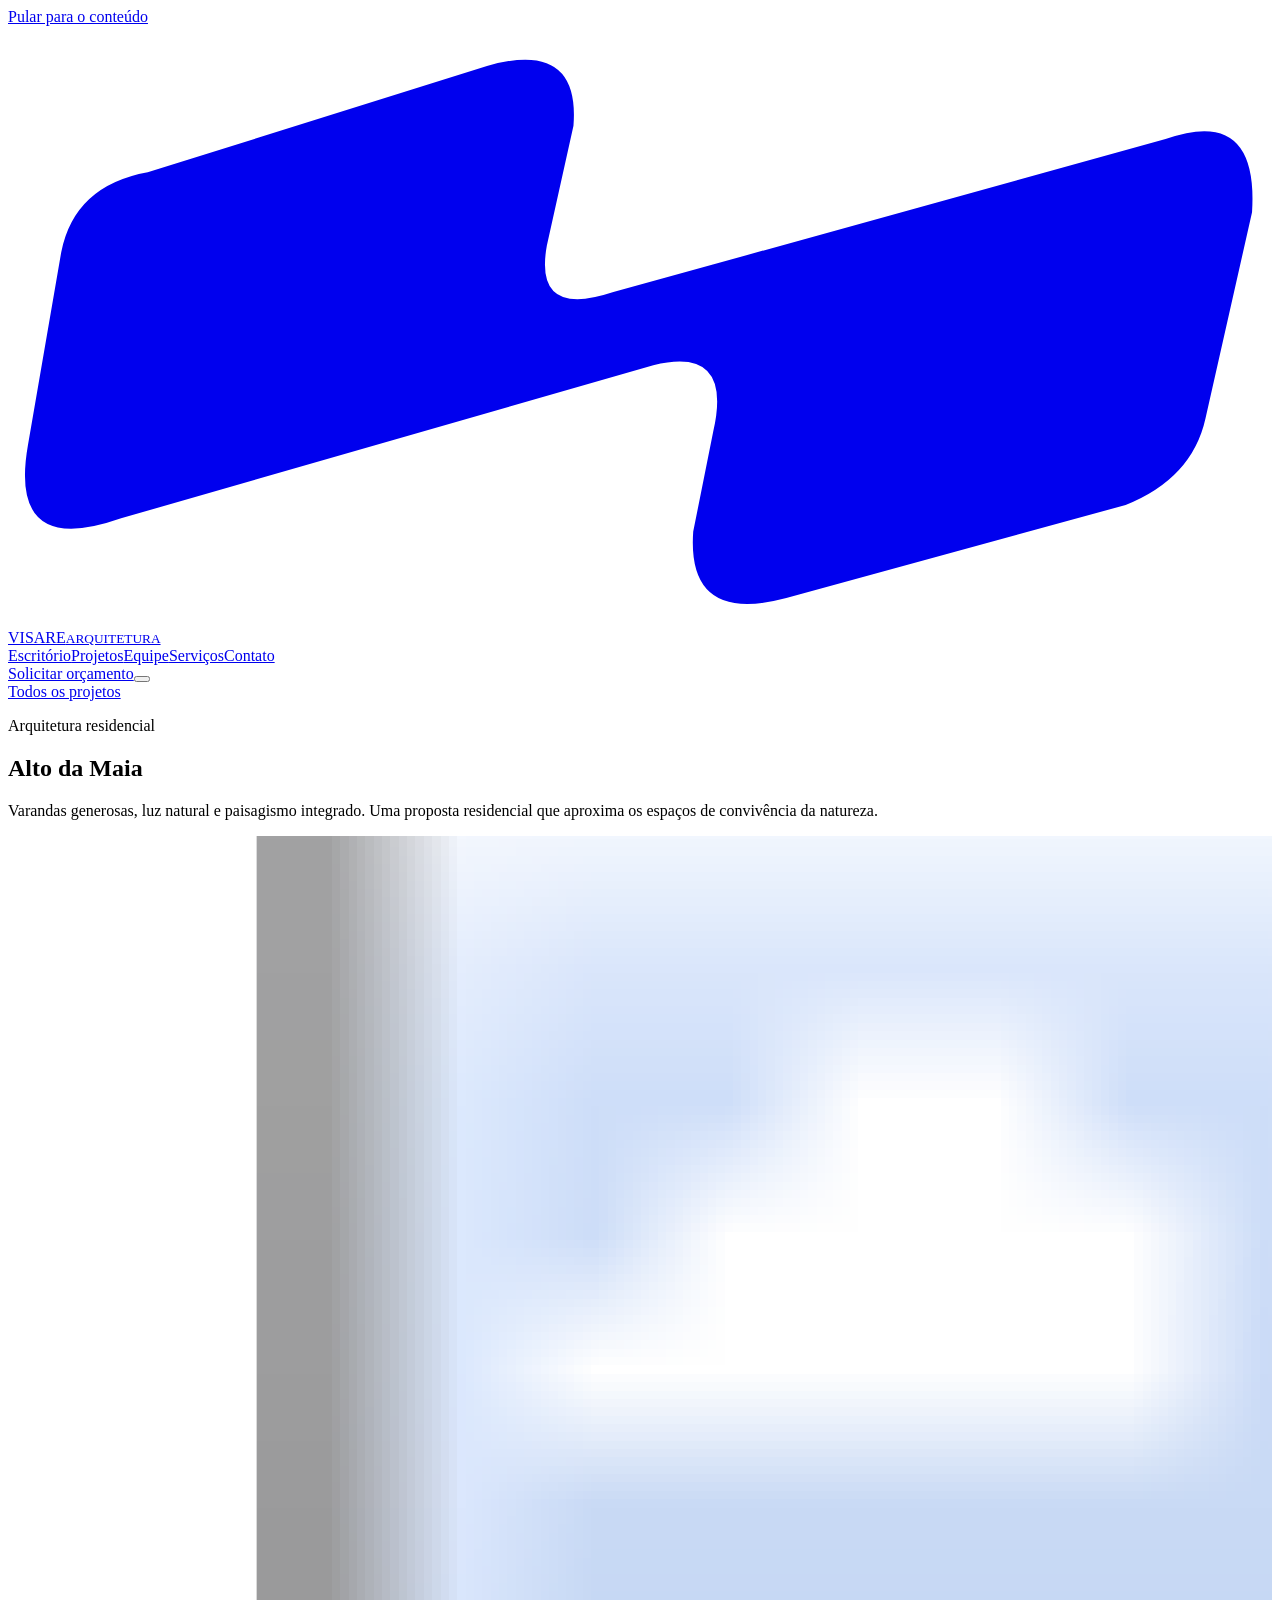
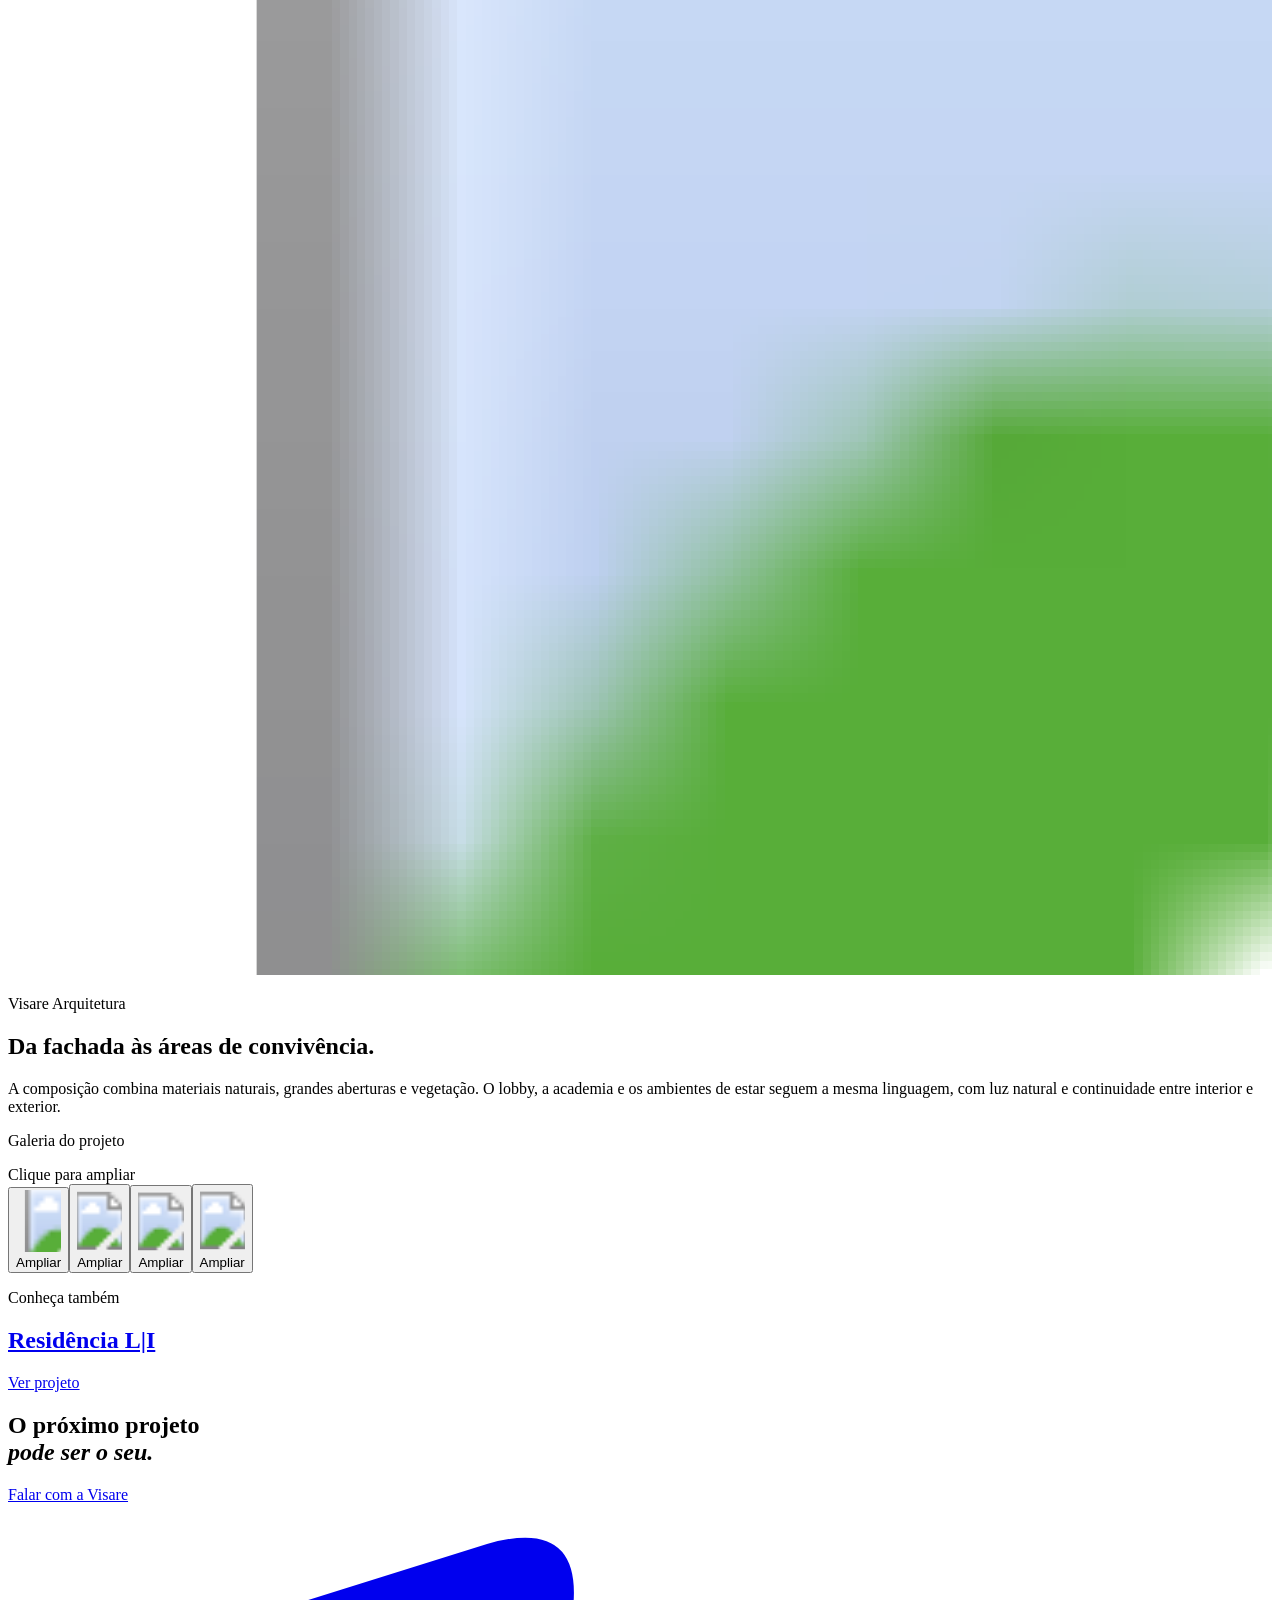
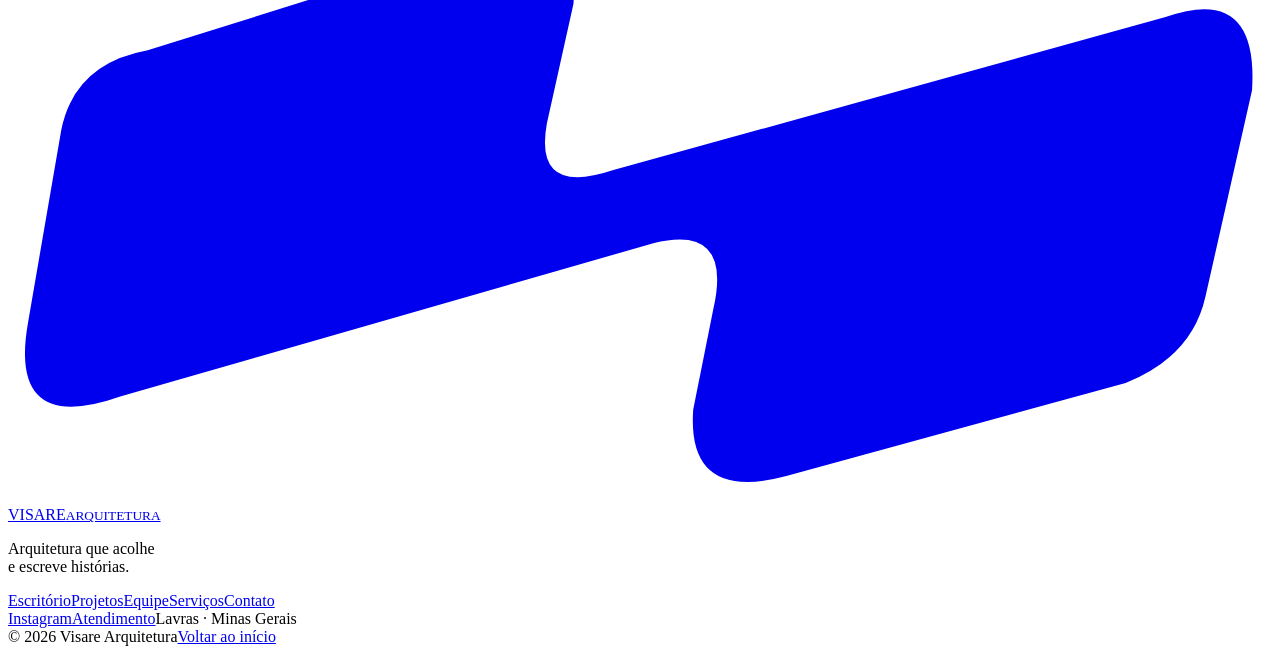
==== projetos/alto-da-maia/index.html @ ba043545 "Reformula site para Visare Arquitetura" ====
<!doctype html><html lang="pt-BR"><head><meta charset="utf-8"><meta name="viewport" content="width=device-width, initial-scale=1"><meta name="theme-color" content="#405664"><title>Alto da Maia — Visare Arquitetura</title><meta name="description" content="Varandas generosas, luz natural e paisagismo integrado. Uma proposta residencial que aproxima os espaços de convivência da natureza."><link rel="canonical" href="https://duduwwl.github.io/bryan-anderson-arquitetura/projetos/alto-da-maia/"><meta property="og:type" content="website"><meta property="og:site_name" content="Visare Arquitetura"><meta property="og:title" content="Alto da Maia — Visare Arquitetura"><meta property="og:description" content="Varandas generosas, luz natural e paisagismo integrado. Uma proposta residencial que aproxima os espaços de convivência da natureza."><meta property="og:url" content="https://duduwwl.github.io/bryan-anderson-arquitetura/projetos/alto-da-maia/"><meta property="og:image" content="https://duduwwl.github.io/bryan-anderson-arquitetura/assets/maia-fachada-referencia.jpg"><meta name="twitter:card" content="summary_large_image"><link rel="icon" type="image/svg+xml" href="/bryan-anderson-arquitetura/assets/visare-icon.svg"><link rel="stylesheet" href="/bryan-anderson-arquitetura/visare.css?v=20260928"><script src="/bryan-anderson-arquitetura/visare.js?v=20260928" defer></script></head><body id="topo"><a class="skip-link" href="#conteudo">Pular para o conteúdo</a><header class="site-header solid" id="site-header"><a class="brand" href="/bryan-anderson-arquitetura/" aria-label="Visare Arquitetura, início"><svg viewBox="0 0 190 90" aria-hidden="true"><path fill="currentColor" d="M21 22 72 6Q86 2 85 15L81 33Q79 44 91 40L174 17Q188 12 187 28L180 59Q178 68 168 72L117 86Q102 90 103 76L106 61Q109 48 97 51L17 74Q0 80 3 63L8 34Q10 24 21 22Z"/></svg><span>VISARE<small>ARQUITETURA</small></span></a><nav class="desktop-nav" aria-label="Navegação principal"><a href="/bryan-anderson-arquitetura/#escritorio">Escritório</a><a href="/bryan-anderson-arquitetura/#projetos">Projetos</a><a href="/bryan-anderson-arquitetura/#equipe">Equipe</a><a href="/bryan-anderson-arquitetura/#servicos">Serviços</a><a href="/bryan-anderson-arquitetura/#contato">Contato</a></nav><a class="header-cta" href="https://bit.ly/atendimentovisare" target="_blank" rel="noopener noreferrer">Solicitar orçamento</a><button class="menu-toggle" type="button" aria-expanded="false" aria-controls="mobile-menu" aria-label="Abrir menu"><span></span><span></span></button></header><nav class="mobile-menu" id="mobile-menu" aria-label="Menu para dispositivos móveis" hidden><a href="/bryan-anderson-arquitetura/#escritorio">Escritório</a><a href="/bryan-anderson-arquitetura/#projetos">Projetos</a><a href="/bryan-anderson-arquitetura/#equipe">Equipe</a><a href="/bryan-anderson-arquitetura/#servicos">Serviços</a><a href="/bryan-anderson-arquitetura/#contato">Contato</a><a href="https://bit.ly/atendimentovisare" target="_blank" rel="noopener noreferrer">Solicitar orçamento</a></nav><main id="conteudo" class="project-page"><section class="project-top section-pad"><a class="back-link" href="/bryan-anderson-arquitetura/#projetos">Todos os projetos</a><p class="eyebrow">Arquitetura residencial</p><h1>Alto da Maia</h1><p class="project-lead">Varandas generosas, luz natural e paisagismo integrado. Uma proposta residencial que aproxima os espaços de convivência da natureza.</p></section><div class="project-cover portrait-cover"><span class="photo "><svg viewBox="362 104 638 878" preserveAspectRatio="xMidYMid slice" role="img" aria-label="Edifício Alto da Maia com varandas, paisagismo e materiais naturais"><image href="/bryan-anderson-arquitetura/assets/maia-fachada-referencia.jpg" width="1920" height="1080"/></svg></span></div><section class="project-story section-pad"><p class="eyebrow">Visare Arquitetura</p><div><h2>Da fachada às áreas de convivência.</h2><p>A composição combina materiais naturais, grandes aberturas e vegetação. O lobby, a academia e os ambientes de estar seguem a mesma linguagem, com luz natural e continuidade entre interior e exterior.</p></div></section><section class="project-gallery section-pad"><div class="section-heading"><p class="eyebrow">Galeria do projeto</p><span class="location">Clique para ampliar</span></div><div class="gallery-grid vertical-gallery"><button class="gallery-item" type="button" data-image="facade" aria-label="Ampliar: Edifício Alto da Maia com varandas, paisagismo e materiais naturais"><span class="photo "><svg viewBox="362 104 638 878" preserveAspectRatio="xMidYMid slice" role="img" aria-label="Edifício Alto da Maia com varandas, paisagismo e materiais naturais"><image href="/bryan-anderson-arquitetura/assets/maia-fachada-referencia.jpg" width="1920" height="1080"/></svg></span><span class="image-action" aria-hidden="true">Ampliar</span></button><button class="gallery-item" type="button" data-image="lobby" aria-label="Ampliar: Lobby do Alto da Maia com pé-direito duplo, madeira e áreas de estar"><span class="photo "><svg viewBox="35 0 606 874" preserveAspectRatio="xMidYMid slice" role="img" aria-label="Lobby do Alto da Maia com pé-direito duplo, madeira e áreas de estar"><image href="/bryan-anderson-arquitetura/assets/maia-lobby.jpg" width="679" height="905"/></svg></span><span class="image-action" aria-hidden="true">Ampliar</span></button><button class="gallery-item" type="button" data-image="gym" aria-label="Ampliar: Academia do Alto da Maia aberta para a luz natural e o paisagismo"><span class="photo "><svg viewBox="35 0 610 870" preserveAspectRatio="xMidYMid slice" role="img" aria-label="Academia do Alto da Maia aberta para a luz natural e o paisagismo"><image href="/bryan-anderson-arquitetura/assets/maia-academia.jpg" width="681" height="902"/></svg></span><span class="image-action" aria-hidden="true">Ampliar</span></button><button class="gallery-item" type="button" data-image="lounge" aria-label="Ampliar: Área de convivência do Alto da Maia com varanda e pé-direito duplo"><span class="photo "><svg viewBox="35 4 610 875" preserveAspectRatio="xMidYMid slice" role="img" aria-label="Área de convivência do Alto da Maia com varanda e pé-direito duplo"><image href="/bryan-anderson-arquitetura/assets/maia-lounge.jpg" width="680" height="910"/></svg></span><span class="image-action" aria-hidden="true">Ampliar</span></button></div></section><section class="next-project section-pad"><p class="eyebrow">Conheça também</p><a href="/bryan-anderson-arquitetura/projetos/residencia-li/"><h2>Residência L|I</h2><span>Ver projeto</span></a></section><section class="project-contact section-pad"><h2>O próximo projeto<br><em>pode ser o seu.</em></h2><a class="button button-ivory" href="https://bit.ly/atendimentovisare" target="_blank" rel="noopener noreferrer">Falar com a Visare</a></section></main><footer class="footer"><div class="footer-main"><a class="brand" href="/bryan-anderson-arquitetura/" aria-label="Visare Arquitetura, início"><svg viewBox="0 0 190 90" aria-hidden="true"><path fill="currentColor" d="M21 22 72 6Q86 2 85 15L81 33Q79 44 91 40L174 17Q188 12 187 28L180 59Q178 68 168 72L117 86Q102 90 103 76L106 61Q109 48 97 51L17 74Q0 80 3 63L8 34Q10 24 21 22Z"/></svg><span>VISARE<small>ARQUITETURA</small></span></a><p>Arquitetura que acolhe<br>e escreve histórias.</p><nav aria-label="Navegação do rodapé"><a href="/bryan-anderson-arquitetura/#escritorio">Escritório</a><a href="/bryan-anderson-arquitetura/#projetos">Projetos</a><a href="/bryan-anderson-arquitetura/#equipe">Equipe</a><a href="/bryan-anderson-arquitetura/#servicos">Serviços</a><a href="/bryan-anderson-arquitetura/#contato">Contato</a></nav><div class="footer-contact"><a href="https://www.instagram.com/visarearquitetura/" target="_blank" rel="noopener noreferrer">Instagram</a><a href="https://bit.ly/atendimentovisare" target="_blank" rel="noopener noreferrer">Atendimento</a><span>Lavras · Minas Gerais</span></div></div><div class="footer-bottom"><span>© <span id="year">2026</span> Visare Arquitetura</span><a href="#topo">Voltar ao início</a></div></footer><dialog class="lightbox" aria-label="Galeria de projetos"><button class="lightbox-close" type="button" aria-label="Fechar galeria">×</button><button class="lightbox-prev" type="button" aria-label="Imagem anterior">‹</button><figure><div class="lightbox-media"></div><figcaption aria-live="polite"></figcaption></figure><button class="lightbox-next" type="button" aria-label="Próxima imagem">›</button></dialog></body></html>
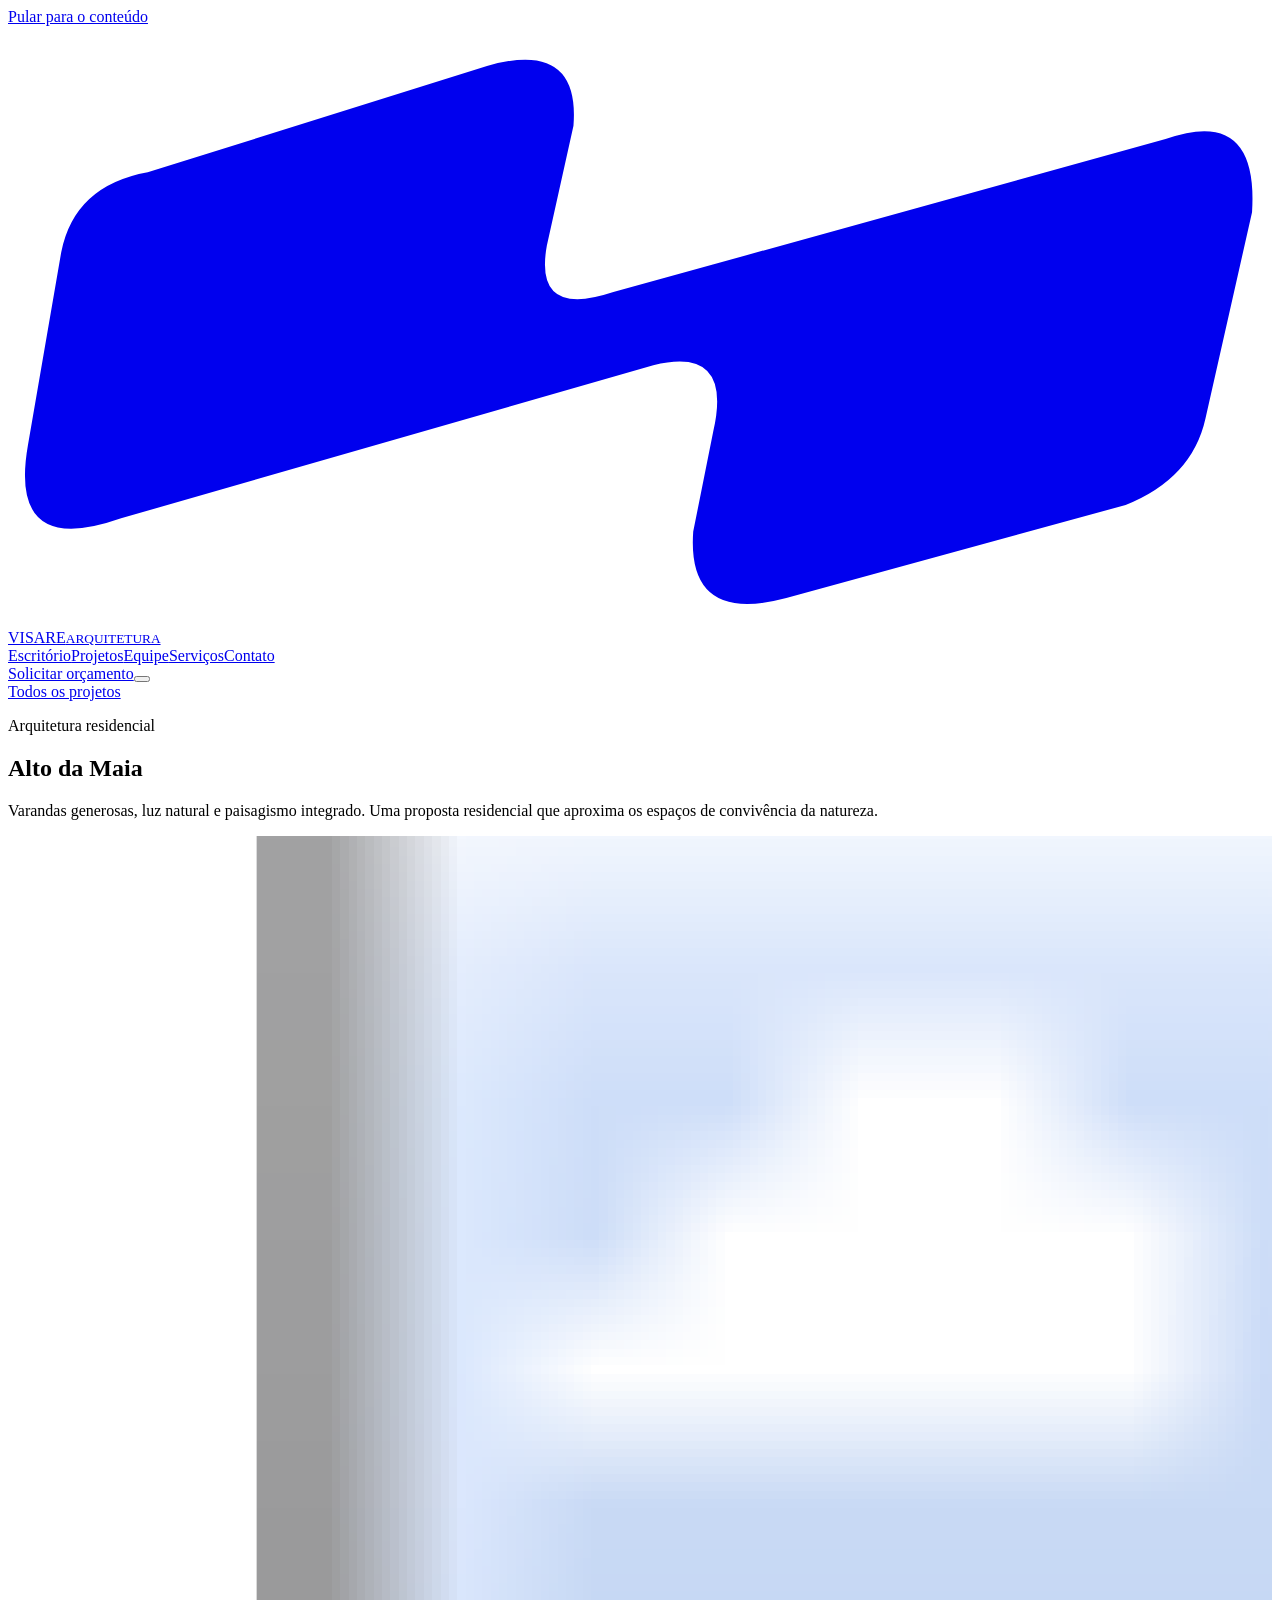
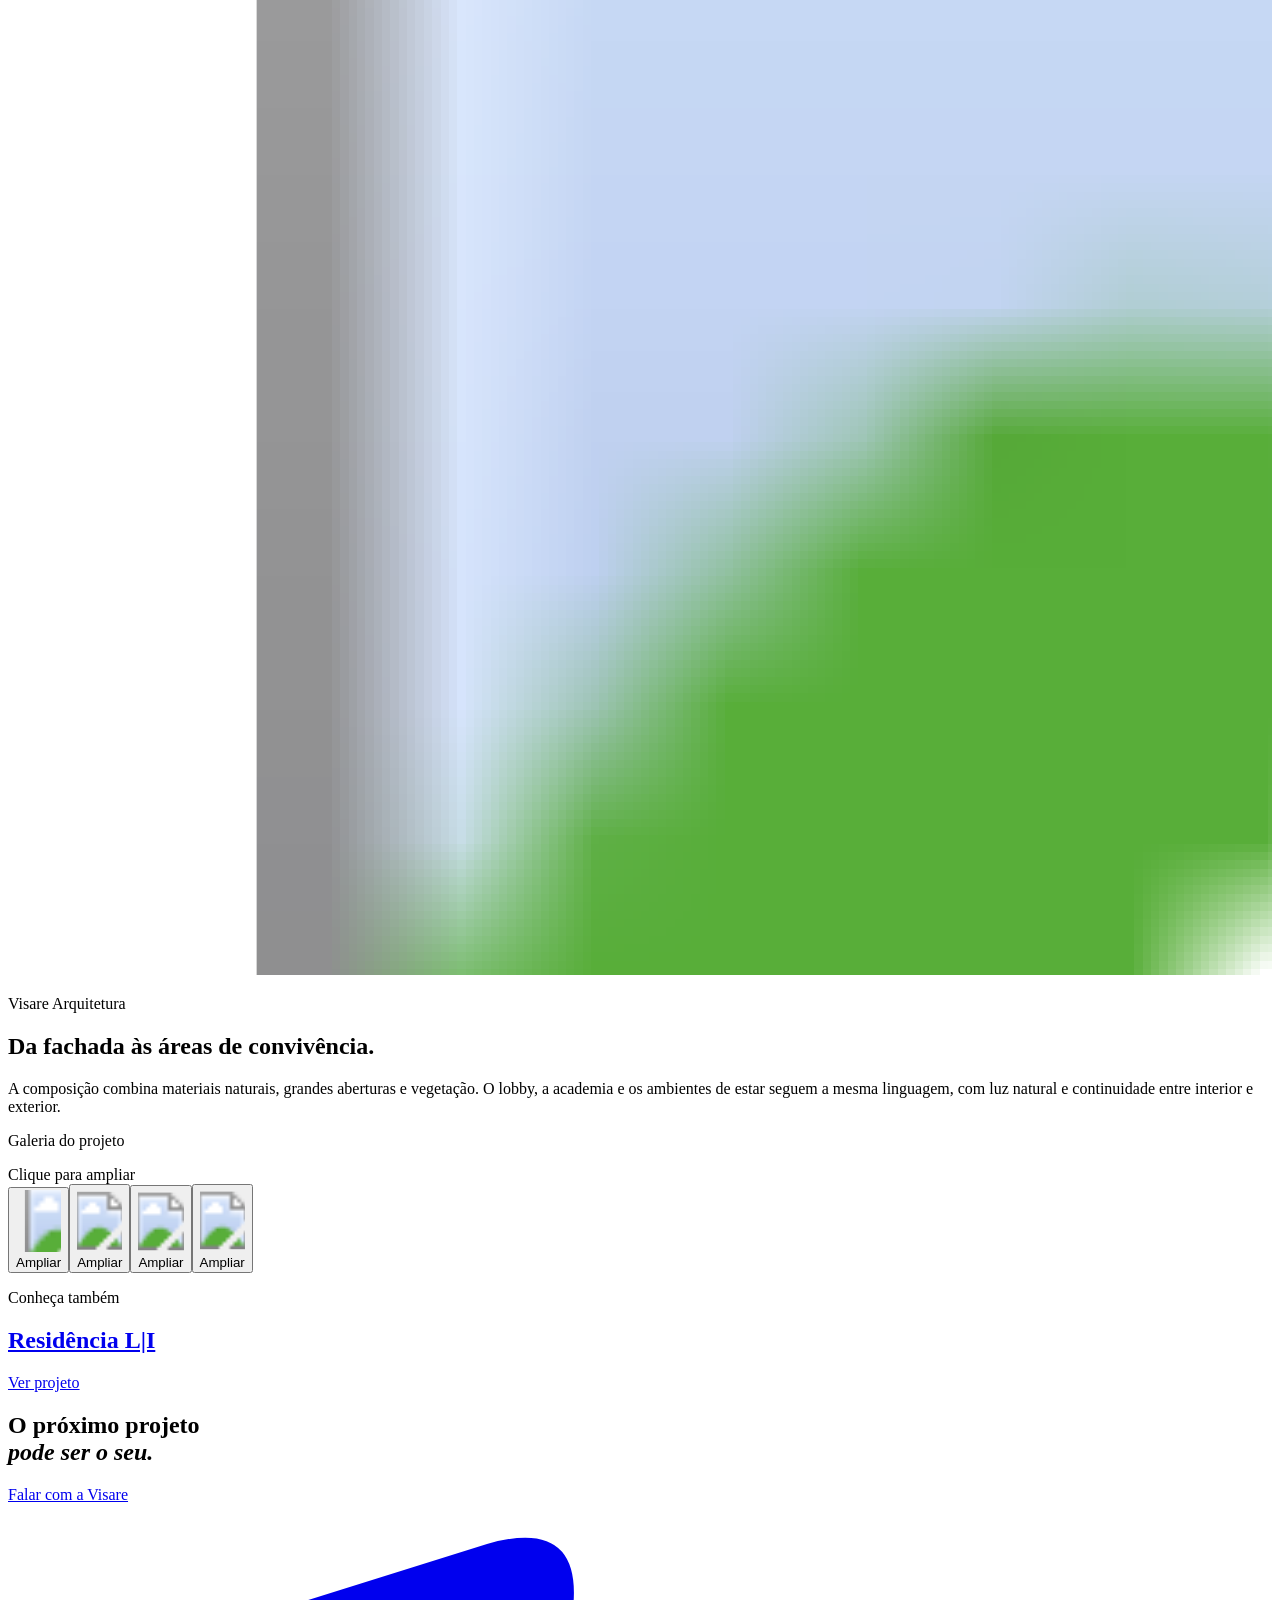
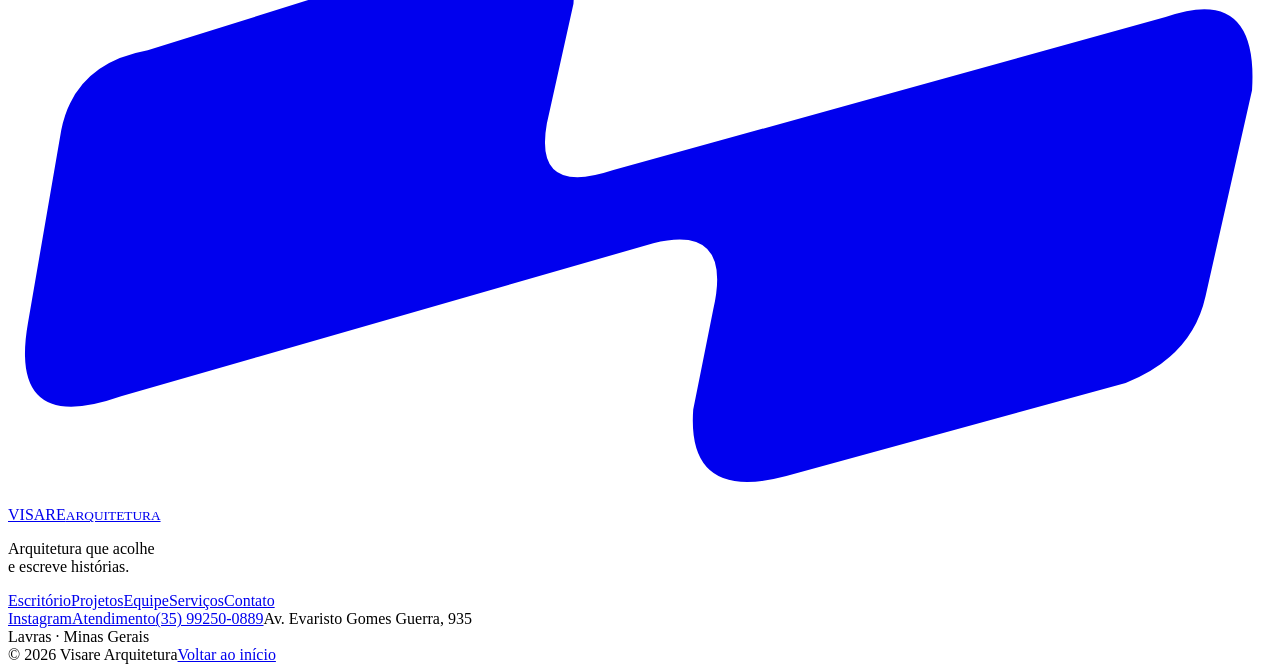
==== commit 4a2f2ad2: "Melhora imagem da piscina e atualiza contato da Visare" ====
--- a/projetos/alto-da-maia/index.html
+++ b/projetos/alto-da-maia/index.html
@@ -1 +1 @@
-<!doctype html><html lang="pt-BR"><head><meta charset="utf-8"><meta name="viewport" content="width=device-width, initial-scale=1"><meta name="theme-color" content="#405664"><title>Alto da Maia — Visare Arquitetura</title><meta name="description" content="Varandas generosas, luz natural e paisagismo integrado. Uma proposta residencial que aproxima os espaços de convivência da natureza."><link rel="canonical" href="https://duduwwl.github.io/bryan-anderson-arquitetura/projetos/alto-da-maia/"><meta property="og:type" content="website"><meta property="og:site_name" content="Visare Arquitetura"><meta property="og:title" content="Alto da Maia — Visare Arquitetura"><meta property="og:description" content="Varandas generosas, luz natural e paisagismo integrado. Uma proposta residencial que aproxima os espaços de convivência da natureza."><meta property="og:url" content="https://duduwwl.github.io/bryan-anderson-arquitetura/projetos/alto-da-maia/"><meta property="og:image" content="https://duduwwl.github.io/bryan-anderson-arquitetura/assets/maia-fachada-referencia.jpg"><meta name="twitter:card" content="summary_large_image"><link rel="icon" type="image/svg+xml" href="/bryan-anderson-arquitetura/assets/visare-icon.svg"><link rel="stylesheet" href="/bryan-anderson-arquitetura/visare.css?v=20260928"><script src="/bryan-anderson-arquitetura/visare.js?v=20260928" defer></script></head><body id="topo"><a class="skip-link" href="#conteudo">Pular para o conteúdo</a><header class="site-header solid" id="site-header"><a class="brand" href="/bryan-anderson-arquitetura/" aria-label="Visare Arquitetura, início"><svg viewBox="0 0 190 90" aria-hidden="true"><path fill="currentColor" d="M21 22 72 6Q86 2 85 15L81 33Q79 44 91 40L174 17Q188 12 187 28L180 59Q178 68 168 72L117 86Q102 90 103 76L106 61Q109 48 97 51L17 74Q0 80 3 63L8 34Q10 24 21 22Z"/></svg><span>VISARE<small>ARQUITETURA</small></span></a><nav class="desktop-nav" aria-label="Navegação principal"><a href="/bryan-anderson-arquitetura/#escritorio">Escritório</a><a href="/bryan-anderson-arquitetura/#projetos">Projetos</a><a href="/bryan-anderson-arquitetura/#equipe">Equipe</a><a href="/bryan-anderson-arquitetura/#servicos">Serviços</a><a href="/bryan-anderson-arquitetura/#contato">Contato</a></nav><a class="header-cta" href="https://bit.ly/atendimentovisare" target="_blank" rel="noopener noreferrer">Solicitar orçamento</a><button class="menu-toggle" type="button" aria-expanded="false" aria-controls="mobile-menu" aria-label="Abrir menu"><span></span><span></span></button></header><nav class="mobile-menu" id="mobile-menu" aria-label="Menu para dispositivos móveis" hidden><a href="/bryan-anderson-arquitetura/#escritorio">Escritório</a><a href="/bryan-anderson-arquitetura/#projetos">Projetos</a><a href="/bryan-anderson-arquitetura/#equipe">Equipe</a><a href="/bryan-anderson-arquitetura/#servicos">Serviços</a><a href="/bryan-anderson-arquitetura/#contato">Contato</a><a href="https://bit.ly/atendimentovisare" target="_blank" rel="noopener noreferrer">Solicitar orçamento</a></nav><main id="conteudo" class="project-page"><section class="project-top section-pad"><a class="back-link" href="/bryan-anderson-arquitetura/#projetos">Todos os projetos</a><p class="eyebrow">Arquitetura residencial</p><h1>Alto da Maia</h1><p class="project-lead">Varandas generosas, luz natural e paisagismo integrado. Uma proposta residencial que aproxima os espaços de convivência da natureza.</p></section><div class="project-cover portrait-cover"><span class="photo "><svg viewBox="362 104 638 878" preserveAspectRatio="xMidYMid slice" role="img" aria-label="Edifício Alto da Maia com varandas, paisagismo e materiais naturais"><image href="/bryan-anderson-arquitetura/assets/maia-fachada-referencia.jpg" width="1920" height="1080"/></svg></span></div><section class="project-story section-pad"><p class="eyebrow">Visare Arquitetura</p><div><h2>Da fachada às áreas de convivência.</h2><p>A composição combina materiais naturais, grandes aberturas e vegetação. O lobby, a academia e os ambientes de estar seguem a mesma linguagem, com luz natural e continuidade entre interior e exterior.</p></div></section><section class="project-gallery section-pad"><div class="section-heading"><p class="eyebrow">Galeria do projeto</p><span class="location">Clique para ampliar</span></div><div class="gallery-grid vertical-gallery"><button class="gallery-item" type="button" data-image="facade" aria-label="Ampliar: Edifício Alto da Maia com varandas, paisagismo e materiais naturais"><span class="photo "><svg viewBox="362 104 638 878" preserveAspectRatio="xMidYMid slice" role="img" aria-label="Edifício Alto da Maia com varandas, paisagismo e materiais naturais"><image href="/bryan-anderson-arquitetura/assets/maia-fachada-referencia.jpg" width="1920" height="1080"/></svg></span><span class="image-action" aria-hidden="true">Ampliar</span></button><button class="gallery-item" type="button" data-image="lobby" aria-label="Ampliar: Lobby do Alto da Maia com pé-direito duplo, madeira e áreas de estar"><span class="photo "><svg viewBox="35 0 606 874" preserveAspectRatio="xMidYMid slice" role="img" aria-label="Lobby do Alto da Maia com pé-direito duplo, madeira e áreas de estar"><image href="/bryan-anderson-arquitetura/assets/maia-lobby.jpg" width="679" height="905"/></svg></span><span class="image-action" aria-hidden="true">Ampliar</span></button><button class="gallery-item" type="button" data-image="gym" aria-label="Ampliar: Academia do Alto da Maia aberta para a luz natural e o paisagismo"><span class="photo "><svg viewBox="35 0 610 870" preserveAspectRatio="xMidYMid slice" role="img" aria-label="Academia do Alto da Maia aberta para a luz natural e o paisagismo"><image href="/bryan-anderson-arquitetura/assets/maia-academia.jpg" width="681" height="902"/></svg></span><span class="image-action" aria-hidden="true">Ampliar</span></button><button class="gallery-item" type="button" data-image="lounge" aria-label="Ampliar: Área de convivência do Alto da Maia com varanda e pé-direito duplo"><span class="photo "><svg viewBox="35 4 610 875" preserveAspectRatio="xMidYMid slice" role="img" aria-label="Área de convivência do Alto da Maia com varanda e pé-direito duplo"><image href="/bryan-anderson-arquitetura/assets/maia-lounge.jpg" width="680" height="910"/></svg></span><span class="image-action" aria-hidden="true">Ampliar</span></button></div></section><section class="next-project section-pad"><p class="eyebrow">Conheça também</p><a href="/bryan-anderson-arquitetura/projetos/residencia-li/"><h2>Residência L|I</h2><span>Ver projeto</span></a></section><section class="project-contact section-pad"><h2>O próximo projeto<br><em>pode ser o seu.</em></h2><a class="button button-ivory" href="https://bit.ly/atendimentovisare" target="_blank" rel="noopener noreferrer">Falar com a Visare</a></section></main><footer class="footer"><div class="footer-main"><a class="brand" href="/bryan-anderson-arquitetura/" aria-label="Visare Arquitetura, início"><svg viewBox="0 0 190 90" aria-hidden="true"><path fill="currentColor" d="M21 22 72 6Q86 2 85 15L81 33Q79 44 91 40L174 17Q188 12 187 28L180 59Q178 68 168 72L117 86Q102 90 103 76L106 61Q109 48 97 51L17 74Q0 80 3 63L8 34Q10 24 21 22Z"/></svg><span>VISARE<small>ARQUITETURA</small></span></a><p>Arquitetura que acolhe<br>e escreve histórias.</p><nav aria-label="Navegação do rodapé"><a href="/bryan-anderson-arquitetura/#escritorio">Escritório</a><a href="/bryan-anderson-arquitetura/#projetos">Projetos</a><a href="/bryan-anderson-arquitetura/#equipe">Equipe</a><a href="/bryan-anderson-arquitetura/#servicos">Serviços</a><a href="/bryan-anderson-arquitetura/#contato">Contato</a></nav><div class="footer-contact"><a href="https://www.instagram.com/visarearquitetura/" target="_blank" rel="noopener noreferrer">Instagram</a><a href="https://bit.ly/atendimentovisare" target="_blank" rel="noopener noreferrer">Atendimento</a><span>Lavras · Minas Gerais</span></div></div><div class="footer-bottom"><span>© <span id="year">2026</span> Visare Arquitetura</span><a href="#topo">Voltar ao início</a></div></footer><dialog class="lightbox" aria-label="Galeria de projetos"><button class="lightbox-close" type="button" aria-label="Fechar galeria">×</button><button class="lightbox-prev" type="button" aria-label="Imagem anterior">‹</button><figure><div class="lightbox-media"></div><figcaption aria-live="polite"></figcaption></figure><button class="lightbox-next" type="button" aria-label="Próxima imagem">›</button></dialog></body></html>
+<!doctype html><html lang="pt-BR"><head><meta charset="utf-8"><meta name="viewport" content="width=device-width, initial-scale=1"><meta name="theme-color" content="#405664"><title>Alto da Maia — Visare Arquitetura</title><meta name="description" content="Varandas generosas, luz natural e paisagismo integrado. Uma proposta residencial que aproxima os espaços de convivência da natureza."><link rel="canonical" href="https://duduwwl.github.io/bryan-anderson-arquitetura/projetos/alto-da-maia/"><meta property="og:type" content="website"><meta property="og:site_name" content="Visare Arquitetura"><meta property="og:title" content="Alto da Maia — Visare Arquitetura"><meta property="og:description" content="Varandas generosas, luz natural e paisagismo integrado. Uma proposta residencial que aproxima os espaços de convivência da natureza."><meta property="og:url" content="https://duduwwl.github.io/bryan-anderson-arquitetura/projetos/alto-da-maia/"><meta property="og:image" content="https://duduwwl.github.io/bryan-anderson-arquitetura/assets/maia-fachada-referencia.jpg"><meta name="twitter:card" content="summary_large_image"><link rel="icon" type="image/svg+xml" href="/bryan-anderson-arquitetura/assets/visare-icon.svg"><link rel="stylesheet" href="/bryan-anderson-arquitetura/visare.css?v=20260928c"><script src="/bryan-anderson-arquitetura/visare.js?v=20260928c" defer></script></head><body id="topo"><a class="skip-link" href="#conteudo">Pular para o conteúdo</a><header class="site-header solid" id="site-header"><a class="brand" href="/bryan-anderson-arquitetura/" aria-label="Visare Arquitetura, início"><svg viewBox="0 0 190 90" aria-hidden="true"><path fill="currentColor" d="M21 22 72 6Q86 2 85 15L81 33Q79 44 91 40L174 17Q188 12 187 28L180 59Q178 68 168 72L117 86Q102 90 103 76L106 61Q109 48 97 51L17 74Q0 80 3 63L8 34Q10 24 21 22Z"/></svg><span>VISARE<small>ARQUITETURA</small></span></a><nav class="desktop-nav" aria-label="Navegação principal"><a href="/bryan-anderson-arquitetura/#escritorio">Escritório</a><a href="/bryan-anderson-arquitetura/#projetos">Projetos</a><a href="/bryan-anderson-arquitetura/#equipe">Equipe</a><a href="/bryan-anderson-arquitetura/#servicos">Serviços</a><a href="/bryan-anderson-arquitetura/#contato">Contato</a></nav><a class="header-cta" href="https://bit.ly/atendimentovisare" target="_blank" rel="noopener noreferrer">Solicitar orçamento</a><button class="menu-toggle" type="button" aria-expanded="false" aria-controls="mobile-menu" aria-label="Abrir menu"><span></span><span></span></button></header><nav class="mobile-menu" id="mobile-menu" aria-label="Menu para dispositivos móveis" hidden><a href="/bryan-anderson-arquitetura/#escritorio">Escritório</a><a href="/bryan-anderson-arquitetura/#projetos">Projetos</a><a href="/bryan-anderson-arquitetura/#equipe">Equipe</a><a href="/bryan-anderson-arquitetura/#servicos">Serviços</a><a href="/bryan-anderson-arquitetura/#contato">Contato</a><a href="https://bit.ly/atendimentovisare" target="_blank" rel="noopener noreferrer">Solicitar orçamento</a></nav><main id="conteudo" class="project-page"><section class="project-top section-pad"><a class="back-link" href="/bryan-anderson-arquitetura/#projetos">Todos os projetos</a><p class="eyebrow">Arquitetura residencial</p><h1>Alto da Maia</h1><p class="project-lead">Varandas generosas, luz natural e paisagismo integrado. Uma proposta residencial que aproxima os espaços de convivência da natureza.</p></section><div class="project-cover portrait-cover "><span class="photo "><svg viewBox="362 104 638 878" preserveAspectRatio="xMidYMid slice" role="img" aria-label="Edifício Alto da Maia com varandas, paisagismo e materiais naturais"><image href="/bryan-anderson-arquitetura/assets/maia-fachada-referencia.jpg" width="1920" height="1080"/></svg></span></div><section class="project-story section-pad"><p class="eyebrow">Visare Arquitetura</p><div><h2>Da fachada às áreas de convivência.</h2><p>A composição combina materiais naturais, grandes aberturas e vegetação. O lobby, a academia e os ambientes de estar seguem a mesma linguagem, com luz natural e continuidade entre interior e exterior.</p></div></section><section class="project-gallery section-pad"><div class="section-heading"><p class="eyebrow">Galeria do projeto</p><span class="location">Clique para ampliar</span></div><div class="gallery-grid vertical-gallery"><button class="gallery-item" type="button" data-image="facade" aria-label="Ampliar: Edifício Alto da Maia com varandas, paisagismo e materiais naturais"><span class="photo "><svg viewBox="362 104 638 878" preserveAspectRatio="xMidYMid slice" role="img" aria-label="Edifício Alto da Maia com varandas, paisagismo e materiais naturais"><image href="/bryan-anderson-arquitetura/assets/maia-fachada-referencia.jpg" width="1920" height="1080"/></svg></span><span class="image-action" aria-hidden="true">Ampliar</span></button><button class="gallery-item" type="button" data-image="lobby" aria-label="Ampliar: Lobby do Alto da Maia com pé-direito duplo, madeira e áreas de estar"><span class="photo "><svg viewBox="35 0 606 874" preserveAspectRatio="xMidYMid slice" role="img" aria-label="Lobby do Alto da Maia com pé-direito duplo, madeira e áreas de estar"><image href="/bryan-anderson-arquitetura/assets/maia-lobby.jpg" width="679" height="905"/></svg></span><span class="image-action" aria-hidden="true">Ampliar</span></button><button class="gallery-item" type="button" data-image="gym" aria-label="Ampliar: Academia do Alto da Maia aberta para a luz natural e o paisagismo"><span class="photo "><svg viewBox="35 0 610 870" preserveAspectRatio="xMidYMid slice" role="img" aria-label="Academia do Alto da Maia aberta para a luz natural e o paisagismo"><image href="/bryan-anderson-arquitetura/assets/maia-academia.jpg" width="681" height="902"/></svg></span><span class="image-action" aria-hidden="true">Ampliar</span></button><button class="gallery-item" type="button" data-image="lounge" aria-label="Ampliar: Área de convivência do Alto da Maia com varanda e pé-direito duplo"><span class="photo "><svg viewBox="35 4 610 875" preserveAspectRatio="xMidYMid slice" role="img" aria-label="Área de convivência do Alto da Maia com varanda e pé-direito duplo"><image href="/bryan-anderson-arquitetura/assets/maia-lounge.jpg" width="680" height="910"/></svg></span><span class="image-action" aria-hidden="true">Ampliar</span></button></div></section><section class="next-project section-pad"><p class="eyebrow">Conheça também</p><a href="/bryan-anderson-arquitetura/projetos/residencia-li/"><h2>Residência L|I</h2><span>Ver projeto</span></a></section><section class="project-contact section-pad"><h2>O próximo projeto<br><em>pode ser o seu.</em></h2><a class="button button-ivory" href="https://bit.ly/atendimentovisare" target="_blank" rel="noopener noreferrer">Falar com a Visare</a></section></main><footer class="footer"><div class="footer-main"><a class="brand" href="/bryan-anderson-arquitetura/" aria-label="Visare Arquitetura, início"><svg viewBox="0 0 190 90" aria-hidden="true"><path fill="currentColor" d="M21 22 72 6Q86 2 85 15L81 33Q79 44 91 40L174 17Q188 12 187 28L180 59Q178 68 168 72L117 86Q102 90 103 76L106 61Q109 48 97 51L17 74Q0 80 3 63L8 34Q10 24 21 22Z"/></svg><span>VISARE<small>ARQUITETURA</small></span></a><p>Arquitetura que acolhe<br>e escreve histórias.</p><nav aria-label="Navegação do rodapé"><a href="/bryan-anderson-arquitetura/#escritorio">Escritório</a><a href="/bryan-anderson-arquitetura/#projetos">Projetos</a><a href="/bryan-anderson-arquitetura/#equipe">Equipe</a><a href="/bryan-anderson-arquitetura/#servicos">Serviços</a><a href="/bryan-anderson-arquitetura/#contato">Contato</a></nav><div class="footer-contact"><a href="https://www.instagram.com/visarearquitetura/" target="_blank" rel="noopener noreferrer">Instagram</a><a href="https://bit.ly/atendimentovisare" target="_blank" rel="noopener noreferrer">Atendimento</a><a href="tel:+5535992500889">(35) 99250-0889</a><span>Av. Evaristo Gomes Guerra, 935<br>Lavras · Minas Gerais</span></div></div><div class="footer-bottom"><span>© <span id="year">2026</span> Visare Arquitetura</span><a href="#topo">Voltar ao início</a></div></footer><dialog class="lightbox" aria-label="Galeria de projetos"><button class="lightbox-close" type="button" aria-label="Fechar galeria">×</button><button class="lightbox-prev" type="button" aria-label="Imagem anterior">‹</button><figure><div class="lightbox-media"></div><figcaption aria-live="polite"></figcaption></figure><button class="lightbox-next" type="button" aria-label="Próxima imagem">›</button></dialog></body></html>
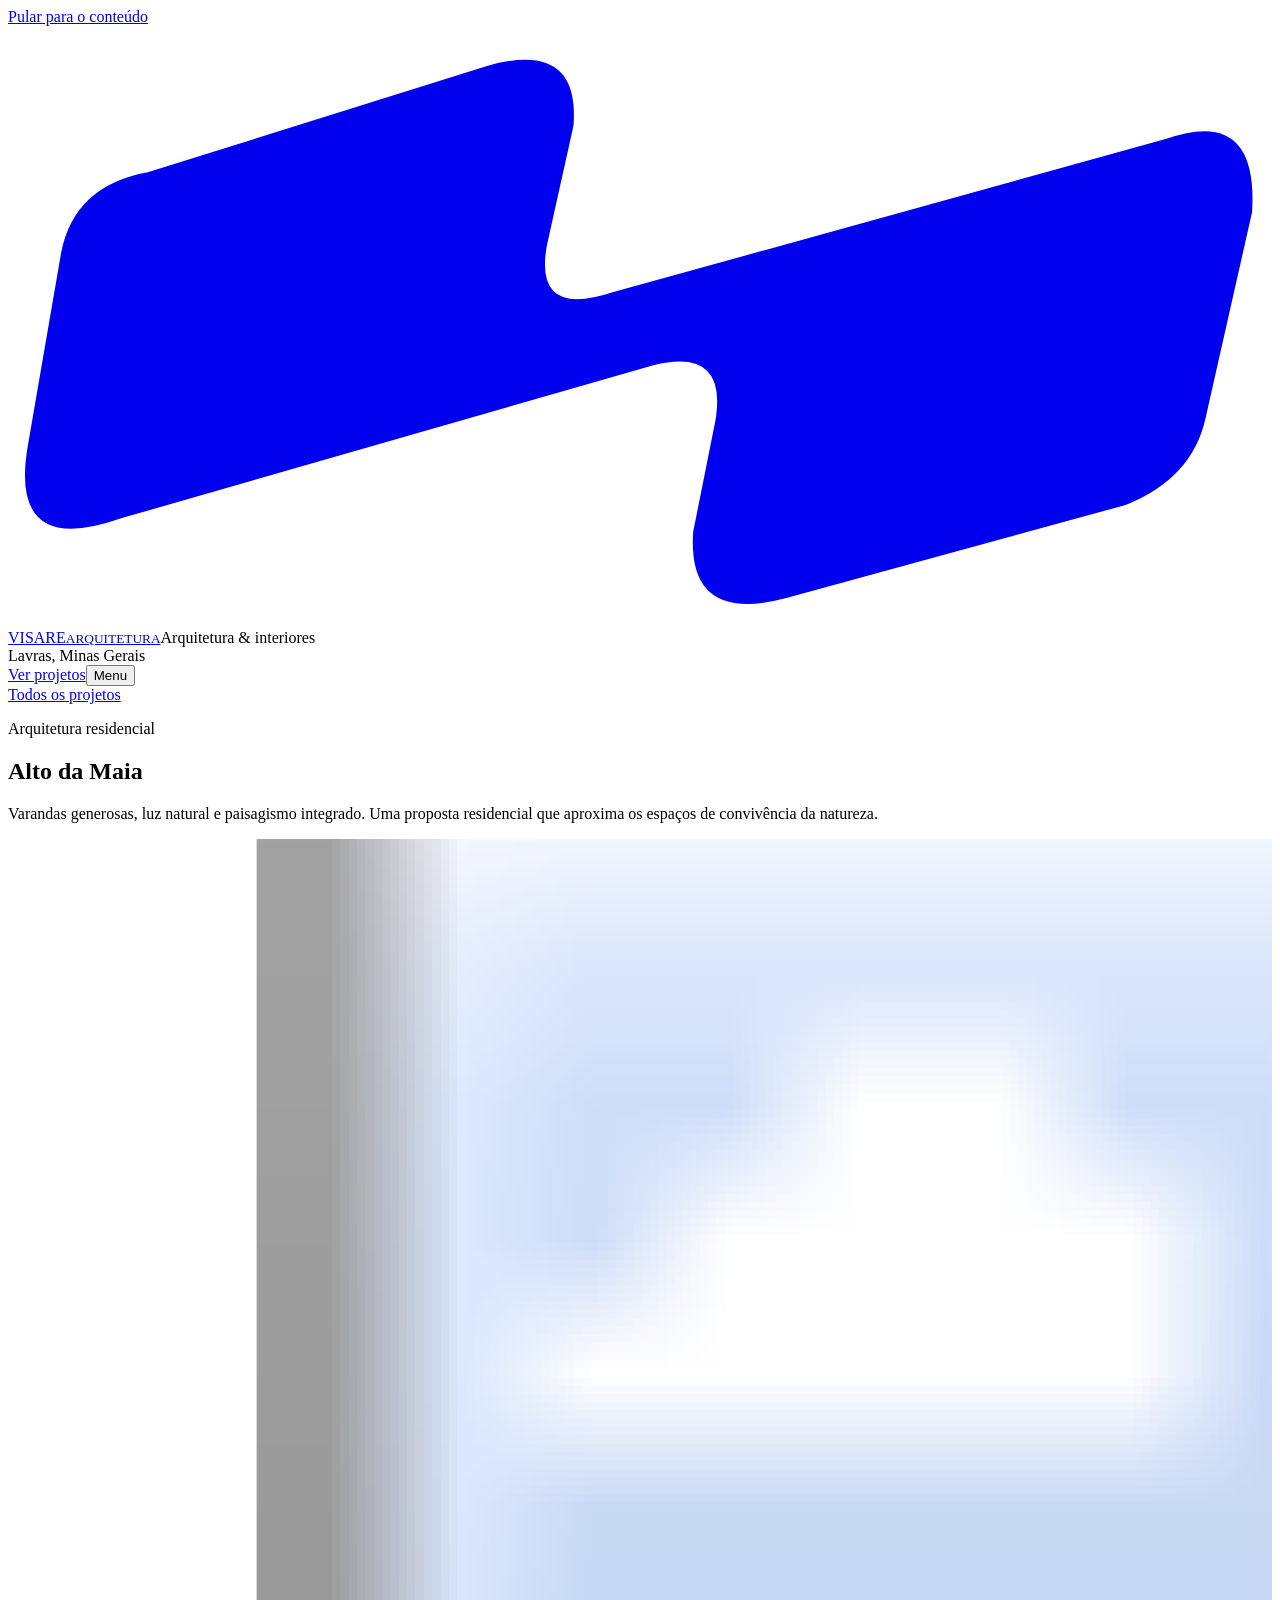
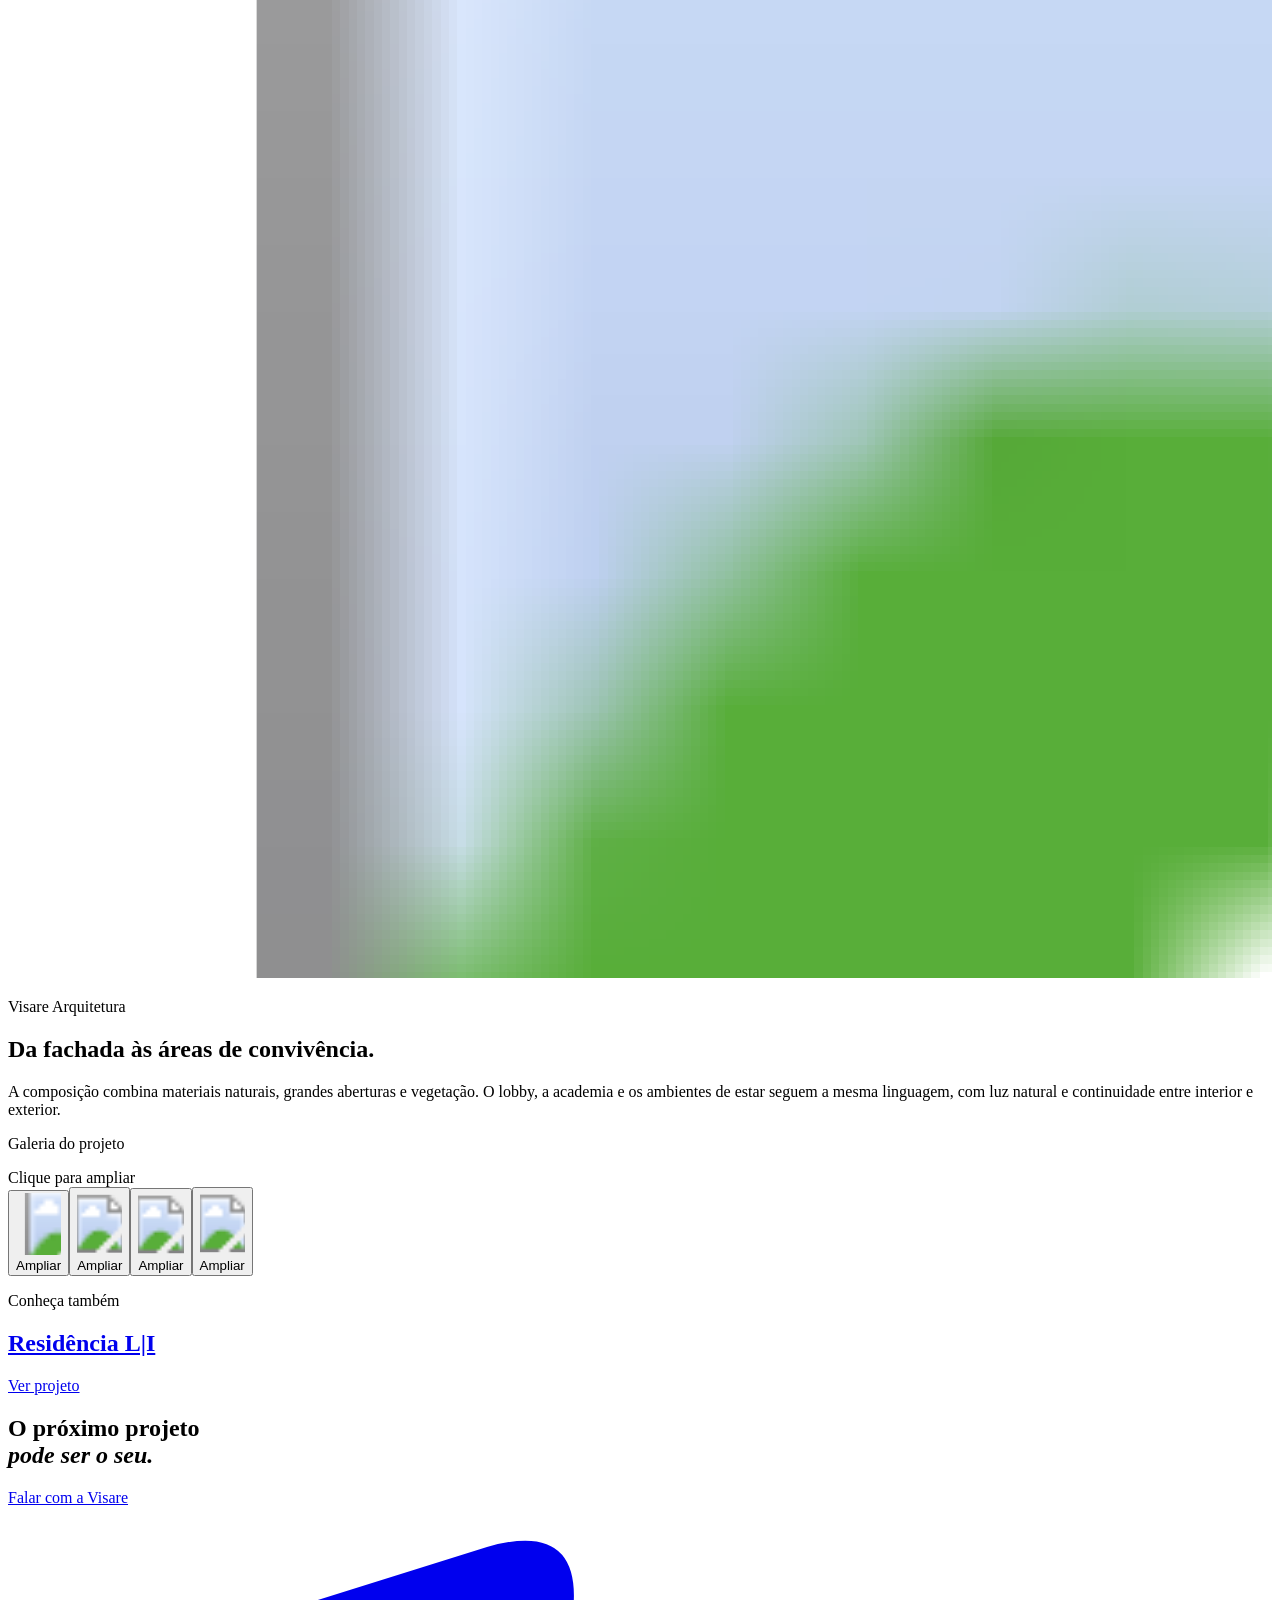
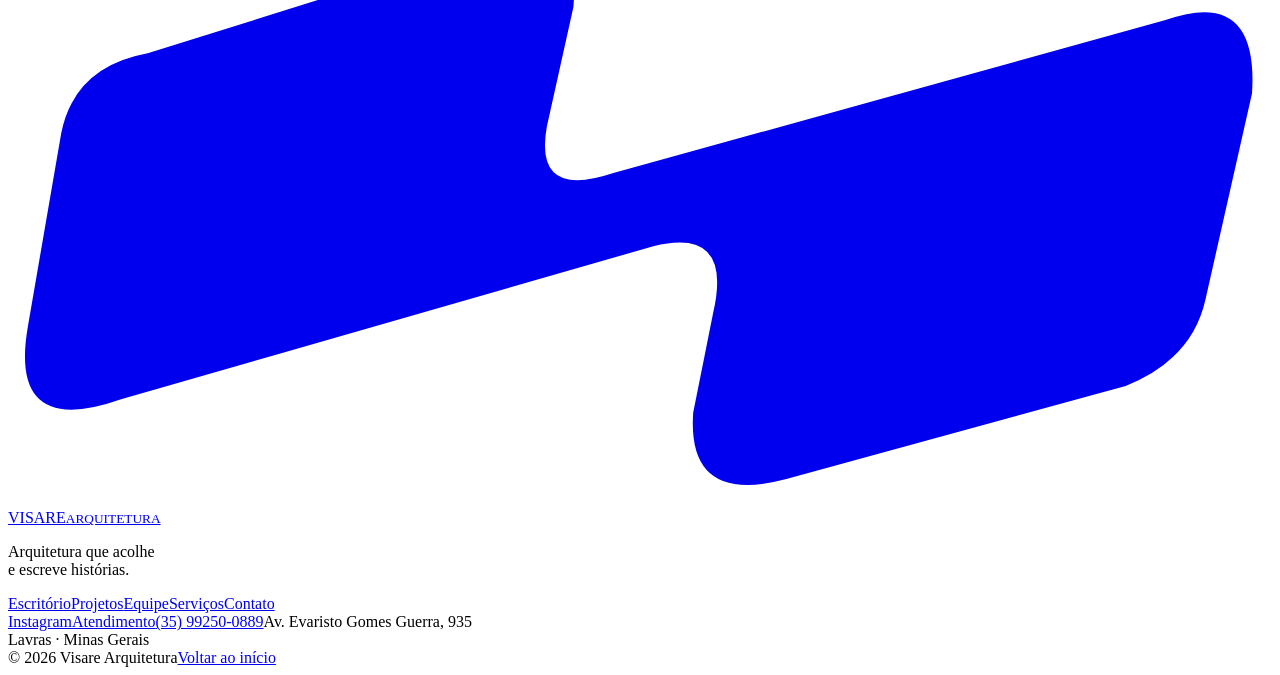
==== commit 246a2f2b: "Redesenha navegação editorial da Visare" ====
--- a/projetos/alto-da-maia/index.html
+++ b/projetos/alto-da-maia/index.html
@@ -1 +1 @@
-<!doctype html><html lang="pt-BR"><head><meta charset="utf-8"><meta name="viewport" content="width=device-width, initial-scale=1"><meta name="theme-color" content="#405664"><title>Alto da Maia — Visare Arquitetura</title><meta name="description" content="Varandas generosas, luz natural e paisagismo integrado. Uma proposta residencial que aproxima os espaços de convivência da natureza."><link rel="canonical" href="https://duduwwl.github.io/bryan-anderson-arquitetura/projetos/alto-da-maia/"><meta property="og:type" content="website"><meta property="og:site_name" content="Visare Arquitetura"><meta property="og:title" content="Alto da Maia — Visare Arquitetura"><meta property="og:description" content="Varandas generosas, luz natural e paisagismo integrado. Uma proposta residencial que aproxima os espaços de convivência da natureza."><meta property="og:url" content="https://duduwwl.github.io/bryan-anderson-arquitetura/projetos/alto-da-maia/"><meta property="og:image" content="https://duduwwl.github.io/bryan-anderson-arquitetura/assets/maia-fachada-referencia.jpg"><meta name="twitter:card" content="summary_large_image"><link rel="icon" type="image/svg+xml" href="/bryan-anderson-arquitetura/assets/visare-icon.svg"><link rel="stylesheet" href="/bryan-anderson-arquitetura/visare.css?v=20260928c"><script src="/bryan-anderson-arquitetura/visare.js?v=20260928c" defer></script></head><body id="topo"><a class="skip-link" href="#conteudo">Pular para o conteúdo</a><header class="site-header solid" id="site-header"><a class="brand" href="/bryan-anderson-arquitetura/" aria-label="Visare Arquitetura, início"><svg viewBox="0 0 190 90" aria-hidden="true"><path fill="currentColor" d="M21 22 72 6Q86 2 85 15L81 33Q79 44 91 40L174 17Q188 12 187 28L180 59Q178 68 168 72L117 86Q102 90 103 76L106 61Q109 48 97 51L17 74Q0 80 3 63L8 34Q10 24 21 22Z"/></svg><span>VISARE<small>ARQUITETURA</small></span></a><nav class="desktop-nav" aria-label="Navegação principal"><a href="/bryan-anderson-arquitetura/#escritorio">Escritório</a><a href="/bryan-anderson-arquitetura/#projetos">Projetos</a><a href="/bryan-anderson-arquitetura/#equipe">Equipe</a><a href="/bryan-anderson-arquitetura/#servicos">Serviços</a><a href="/bryan-anderson-arquitetura/#contato">Contato</a></nav><a class="header-cta" href="https://bit.ly/atendimentovisare" target="_blank" rel="noopener noreferrer">Solicitar orçamento</a><button class="menu-toggle" type="button" aria-expanded="false" aria-controls="mobile-menu" aria-label="Abrir menu"><span></span><span></span></button></header><nav class="mobile-menu" id="mobile-menu" aria-label="Menu para dispositivos móveis" hidden><a href="/bryan-anderson-arquitetura/#escritorio">Escritório</a><a href="/bryan-anderson-arquitetura/#projetos">Projetos</a><a href="/bryan-anderson-arquitetura/#equipe">Equipe</a><a href="/bryan-anderson-arquitetura/#servicos">Serviços</a><a href="/bryan-anderson-arquitetura/#contato">Contato</a><a href="https://bit.ly/atendimentovisare" target="_blank" rel="noopener noreferrer">Solicitar orçamento</a></nav><main id="conteudo" class="project-page"><section class="project-top section-pad"><a class="back-link" href="/bryan-anderson-arquitetura/#projetos">Todos os projetos</a><p class="eyebrow">Arquitetura residencial</p><h1>Alto da Maia</h1><p class="project-lead">Varandas generosas, luz natural e paisagismo integrado. Uma proposta residencial que aproxima os espaços de convivência da natureza.</p></section><div class="project-cover portrait-cover "><span class="photo "><svg viewBox="362 104 638 878" preserveAspectRatio="xMidYMid slice" role="img" aria-label="Edifício Alto da Maia com varandas, paisagismo e materiais naturais"><image href="/bryan-anderson-arquitetura/assets/maia-fachada-referencia.jpg" width="1920" height="1080"/></svg></span></div><section class="project-story section-pad"><p class="eyebrow">Visare Arquitetura</p><div><h2>Da fachada às áreas de convivência.</h2><p>A composição combina materiais naturais, grandes aberturas e vegetação. O lobby, a academia e os ambientes de estar seguem a mesma linguagem, com luz natural e continuidade entre interior e exterior.</p></div></section><section class="project-gallery section-pad"><div class="section-heading"><p class="eyebrow">Galeria do projeto</p><span class="location">Clique para ampliar</span></div><div class="gallery-grid vertical-gallery"><button class="gallery-item" type="button" data-image="facade" aria-label="Ampliar: Edifício Alto da Maia com varandas, paisagismo e materiais naturais"><span class="photo "><svg viewBox="362 104 638 878" preserveAspectRatio="xMidYMid slice" role="img" aria-label="Edifício Alto da Maia com varandas, paisagismo e materiais naturais"><image href="/bryan-anderson-arquitetura/assets/maia-fachada-referencia.jpg" width="1920" height="1080"/></svg></span><span class="image-action" aria-hidden="true">Ampliar</span></button><button class="gallery-item" type="button" data-image="lobby" aria-label="Ampliar: Lobby do Alto da Maia com pé-direito duplo, madeira e áreas de estar"><span class="photo "><svg viewBox="35 0 606 874" preserveAspectRatio="xMidYMid slice" role="img" aria-label="Lobby do Alto da Maia com pé-direito duplo, madeira e áreas de estar"><image href="/bryan-anderson-arquitetura/assets/maia-lobby.jpg" width="679" height="905"/></svg></span><span class="image-action" aria-hidden="true">Ampliar</span></button><button class="gallery-item" type="button" data-image="gym" aria-label="Ampliar: Academia do Alto da Maia aberta para a luz natural e o paisagismo"><span class="photo "><svg viewBox="35 0 610 870" preserveAspectRatio="xMidYMid slice" role="img" aria-label="Academia do Alto da Maia aberta para a luz natural e o paisagismo"><image href="/bryan-anderson-arquitetura/assets/maia-academia.jpg" width="681" height="902"/></svg></span><span class="image-action" aria-hidden="true">Ampliar</span></button><button class="gallery-item" type="button" data-image="lounge" aria-label="Ampliar: Área de convivência do Alto da Maia com varanda e pé-direito duplo"><span class="photo "><svg viewBox="35 4 610 875" preserveAspectRatio="xMidYMid slice" role="img" aria-label="Área de convivência do Alto da Maia com varanda e pé-direito duplo"><image href="/bryan-anderson-arquitetura/assets/maia-lounge.jpg" width="680" height="910"/></svg></span><span class="image-action" aria-hidden="true">Ampliar</span></button></div></section><section class="next-project section-pad"><p class="eyebrow">Conheça também</p><a href="/bryan-anderson-arquitetura/projetos/residencia-li/"><h2>Residência L|I</h2><span>Ver projeto</span></a></section><section class="project-contact section-pad"><h2>O próximo projeto<br><em>pode ser o seu.</em></h2><a class="button button-ivory" href="https://bit.ly/atendimentovisare" target="_blank" rel="noopener noreferrer">Falar com a Visare</a></section></main><footer class="footer"><div class="footer-main"><a class="brand" href="/bryan-anderson-arquitetura/" aria-label="Visare Arquitetura, início"><svg viewBox="0 0 190 90" aria-hidden="true"><path fill="currentColor" d="M21 22 72 6Q86 2 85 15L81 33Q79 44 91 40L174 17Q188 12 187 28L180 59Q178 68 168 72L117 86Q102 90 103 76L106 61Q109 48 97 51L17 74Q0 80 3 63L8 34Q10 24 21 22Z"/></svg><span>VISARE<small>ARQUITETURA</small></span></a><p>Arquitetura que acolhe<br>e escreve histórias.</p><nav aria-label="Navegação do rodapé"><a href="/bryan-anderson-arquitetura/#escritorio">Escritório</a><a href="/bryan-anderson-arquitetura/#projetos">Projetos</a><a href="/bryan-anderson-arquitetura/#equipe">Equipe</a><a href="/bryan-anderson-arquitetura/#servicos">Serviços</a><a href="/bryan-anderson-arquitetura/#contato">Contato</a></nav><div class="footer-contact"><a href="https://www.instagram.com/visarearquitetura/" target="_blank" rel="noopener noreferrer">Instagram</a><a href="https://bit.ly/atendimentovisare" target="_blank" rel="noopener noreferrer">Atendimento</a><a href="tel:+5535992500889">(35) 99250-0889</a><span>Av. Evaristo Gomes Guerra, 935<br>Lavras · Minas Gerais</span></div></div><div class="footer-bottom"><span>© <span id="year">2026</span> Visare Arquitetura</span><a href="#topo">Voltar ao início</a></div></footer><dialog class="lightbox" aria-label="Galeria de projetos"><button class="lightbox-close" type="button" aria-label="Fechar galeria">×</button><button class="lightbox-prev" type="button" aria-label="Imagem anterior">‹</button><figure><div class="lightbox-media"></div><figcaption aria-live="polite"></figcaption></figure><button class="lightbox-next" type="button" aria-label="Próxima imagem">›</button></dialog></body></html>
+<!doctype html><html lang="pt-BR"><head><meta charset="utf-8"><meta name="viewport" content="width=device-width, initial-scale=1"><meta name="theme-color" content="#405664"><title>Alto da Maia — Visare Arquitetura</title><meta name="description" content="Varandas generosas, luz natural e paisagismo integrado. Uma proposta residencial que aproxima os espaços de convivência da natureza."><link rel="canonical" href="https://duduwwl.github.io/bryan-anderson-arquitetura/projetos/alto-da-maia/"><meta property="og:type" content="website"><meta property="og:site_name" content="Visare Arquitetura"><meta property="og:title" content="Alto da Maia — Visare Arquitetura"><meta property="og:description" content="Varandas generosas, luz natural e paisagismo integrado. Uma proposta residencial que aproxima os espaços de convivência da natureza."><meta property="og:url" content="https://duduwwl.github.io/bryan-anderson-arquitetura/projetos/alto-da-maia/"><meta property="og:image" content="https://duduwwl.github.io/bryan-anderson-arquitetura/assets/maia-fachada-referencia.jpg"><meta name="twitter:card" content="summary_large_image"><link rel="icon" type="image/svg+xml" href="/bryan-anderson-arquitetura/assets/visare-icon.svg"><link rel="preconnect" href="https://fonts.googleapis.com"><link rel="preconnect" href="https://fonts.gstatic.com" crossorigin><link rel="stylesheet" href="/bryan-anderson-arquitetura/visare.css?v=20260928f"><script src="/bryan-anderson-arquitetura/visare.js?v=20260928f" defer></script></head><body id="topo"><a class="skip-link" href="#conteudo">Pular para o conteúdo</a><header class="site-header solid" id="site-header"><a class="brand" href="/bryan-anderson-arquitetura/" aria-label="Visare Arquitetura, início"><svg viewBox="0 0 190 90" aria-hidden="true"><path fill="currentColor" d="M21 22 72 6Q86 2 85 15L81 33Q79 44 91 40L174 17Q188 12 187 28L180 59Q178 68 168 72L117 86Q102 90 103 76L106 61Q109 48 97 51L17 74Q0 80 3 63L8 34Q10 24 21 22Z"/></svg><span>VISARE<small>ARQUITETURA</small></span></a><span class="header-descriptor">Arquitetura & interiores<br>Lavras, Minas Gerais</span><div class="header-actions"><a class="header-project-link" href="/bryan-anderson-arquitetura/#projetos">Ver projetos</a><button class="nav-trigger" type="button" aria-expanded="false" aria-controls="mobile-menu" aria-label="Abrir menu"><span class="nav-trigger-label">Menu</span><span class="nav-trigger-icon" aria-hidden="true"><i></i><i></i></span></button></div></header><nav class="site-menu-panel" id="mobile-menu" aria-label="Navegação principal" hidden><div class="menu-layout"><div class="menu-content"><p class="menu-kicker">Visare · Arquitetura e Interiores</p><div class="menu-links"><a href="/bryan-anderson-arquitetura/#escritorio"><span>Escritório</span></a><a href="/bryan-anderson-arquitetura/#projetos"><span>Projetos</span></a><a href="/bryan-anderson-arquitetura/#equipe"><span>Equipe</span></a><a href="/bryan-anderson-arquitetura/#servicos"><span>Serviços</span></a><a href="/bryan-anderson-arquitetura/#contato"><span>Contato</span></a></div><div class="menu-contact"><a href="https://bit.ly/atendimentovisare" target="_blank" rel="noopener noreferrer">Solicitar orçamento</a><a href="https://www.instagram.com/visarearquitetura/" target="_blank" rel="noopener noreferrer">Instagram</a><span>Lavras · Minas Gerais</span></div></div><div class="menu-visual" aria-hidden="true"><img src="/bryan-anderson-arquitetura/assets/li-estar-2.jpg" width="2112" height="1162" alt="" loading="lazy"><span>Espaços para viver.</span></div></div></nav><main id="conteudo" class="project-page"><section class="project-top section-pad"><a class="back-link" href="/bryan-anderson-arquitetura/#projetos">Todos os projetos</a><p class="eyebrow">Arquitetura residencial</p><h1>Alto da Maia</h1><p class="project-lead">Varandas generosas, luz natural e paisagismo integrado. Uma proposta residencial que aproxima os espaços de convivência da natureza.</p></section><div class="project-cover portrait-cover "><span class="photo "><svg viewBox="362 104 638 878" preserveAspectRatio="xMidYMid slice" role="img" aria-label="Edifício Alto da Maia com varandas, paisagismo e materiais naturais"><image href="/bryan-anderson-arquitetura/assets/maia-fachada-referencia.jpg" width="1920" height="1080"/></svg></span></div><section class="project-story section-pad"><p class="eyebrow">Visare Arquitetura</p><div><h2>Da fachada às áreas de convivência.</h2><p>A composição combina materiais naturais, grandes aberturas e vegetação. O lobby, a academia e os ambientes de estar seguem a mesma linguagem, com luz natural e continuidade entre interior e exterior.</p></div></section><section class="project-gallery section-pad"><div class="section-heading"><p class="eyebrow">Galeria do projeto</p><span class="location">Clique para ampliar</span></div><div class="gallery-grid vertical-gallery"><button class="gallery-item" type="button" data-image="facade" aria-label="Ampliar: Edifício Alto da Maia com varandas, paisagismo e materiais naturais"><span class="photo "><svg viewBox="362 104 638 878" preserveAspectRatio="xMidYMid slice" role="img" aria-label="Edifício Alto da Maia com varandas, paisagismo e materiais naturais"><image href="/bryan-anderson-arquitetura/assets/maia-fachada-referencia.jpg" width="1920" height="1080"/></svg></span><span class="image-action" aria-hidden="true">Ampliar</span></button><button class="gallery-item" type="button" data-image="lobby" aria-label="Ampliar: Lobby do Alto da Maia com pé-direito duplo, madeira e áreas de estar"><span class="photo "><svg viewBox="35 0 606 874" preserveAspectRatio="xMidYMid slice" role="img" aria-label="Lobby do Alto da Maia com pé-direito duplo, madeira e áreas de estar"><image href="/bryan-anderson-arquitetura/assets/maia-lobby.jpg" width="679" height="905"/></svg></span><span class="image-action" aria-hidden="true">Ampliar</span></button><button class="gallery-item" type="button" data-image="gym" aria-label="Ampliar: Academia do Alto da Maia aberta para a luz natural e o paisagismo"><span class="photo "><svg viewBox="35 0 610 870" preserveAspectRatio="xMidYMid slice" role="img" aria-label="Academia do Alto da Maia aberta para a luz natural e o paisagismo"><image href="/bryan-anderson-arquitetura/assets/maia-academia.jpg" width="681" height="902"/></svg></span><span class="image-action" aria-hidden="true">Ampliar</span></button><button class="gallery-item" type="button" data-image="lounge" aria-label="Ampliar: Área de convivência do Alto da Maia com varanda e pé-direito duplo"><span class="photo "><svg viewBox="35 4 610 875" preserveAspectRatio="xMidYMid slice" role="img" aria-label="Área de convivência do Alto da Maia com varanda e pé-direito duplo"><image href="/bryan-anderson-arquitetura/assets/maia-lounge.jpg" width="680" height="910"/></svg></span><span class="image-action" aria-hidden="true">Ampliar</span></button></div></section><section class="next-project section-pad"><p class="eyebrow">Conheça também</p><a href="/bryan-anderson-arquitetura/projetos/residencia-li/"><h2>Residência L|I</h2><span>Ver projeto</span></a></section><section class="project-contact section-pad"><h2>O próximo projeto<br><em>pode ser o seu.</em></h2><a class="button button-ivory" href="https://bit.ly/atendimentovisare" target="_blank" rel="noopener noreferrer">Falar com a Visare</a></section></main><footer class="footer"><div class="footer-main"><a class="brand" href="/bryan-anderson-arquitetura/" aria-label="Visare Arquitetura, início"><svg viewBox="0 0 190 90" aria-hidden="true"><path fill="currentColor" d="M21 22 72 6Q86 2 85 15L81 33Q79 44 91 40L174 17Q188 12 187 28L180 59Q178 68 168 72L117 86Q102 90 103 76L106 61Q109 48 97 51L17 74Q0 80 3 63L8 34Q10 24 21 22Z"/></svg><span>VISARE<small>ARQUITETURA</small></span></a><p>Arquitetura que acolhe<br>e escreve histórias.</p><nav aria-label="Navegação do rodapé"><a href="/bryan-anderson-arquitetura/#escritorio">Escritório</a><a href="/bryan-anderson-arquitetura/#projetos">Projetos</a><a href="/bryan-anderson-arquitetura/#equipe">Equipe</a><a href="/bryan-anderson-arquitetura/#servicos">Serviços</a><a href="/bryan-anderson-arquitetura/#contato">Contato</a></nav><div class="footer-contact"><a href="https://www.instagram.com/visarearquitetura/" target="_blank" rel="noopener noreferrer">Instagram</a><a href="https://bit.ly/atendimentovisare" target="_blank" rel="noopener noreferrer">Atendimento</a><a href="tel:+5535992500889">(35) 99250-0889</a><span>Av. Evaristo Gomes Guerra, 935<br>Lavras · Minas Gerais</span></div></div><div class="footer-bottom"><span>© <span id="year">2026</span> Visare Arquitetura</span><a href="#topo">Voltar ao início</a></div></footer><dialog class="lightbox" aria-label="Galeria de projetos"><button class="lightbox-close" type="button" aria-label="Fechar galeria">×</button><button class="lightbox-prev" type="button" aria-label="Imagem anterior">‹</button><figure><div class="lightbox-media"></div><figcaption aria-live="polite"></figcaption></figure><button class="lightbox-next" type="button" aria-label="Próxima imagem">›</button></dialog></body></html>
